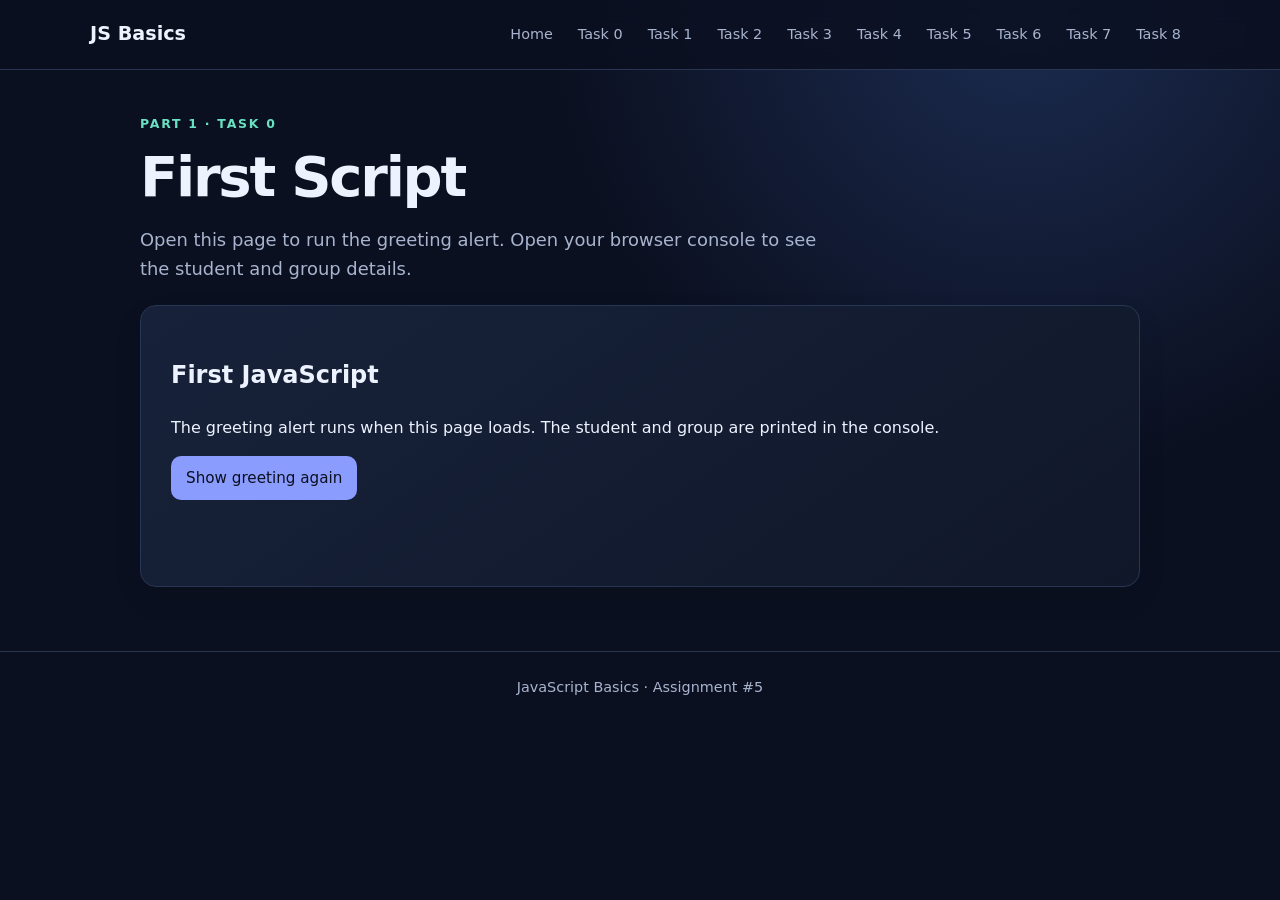
==== task0.html @ da3dda4d "Add first JavaScript task" ====
<!DOCTYPE html>
<html lang="en">
<head>
  <meta charset="UTF-8">
  <meta name="viewport" content="width=device-width, initial-scale=1.0">
  <title>First Script | JavaScript Basics</title>
  <link rel="stylesheet" href="css/style.css">
  <script src="js/app.js" defer></script>
</head>
<body>
  <header class="site-header"><div class="header-inner">
    <a class="brand" href="index.html">JS Basics</a>
    <nav class="navbar" aria-label="Main navigation">
      <a href="index.html">Home</a><a href="task0.html">Task 0</a><a href="task1.html">Task 1</a><a href="task2.html">Task 2</a><a href="task3.html">Task 3</a><a href="task4.html">Task 4</a><a href="task5.html">Task 5</a><a href="task6.html">Task 6</a><a href="task7.html">Task 7</a><a href="task8.html">Task 8</a>
    </nav>
  </div></header>
  <main><p class="kicker">PART 1 · TASK 0</p><h1 class="page-heading">First Script</h1><p class="lead">Open this page to run the greeting alert. Open your browser console to see the student and group details.</p><section class="panel"><h2>First JavaScript</h2><p>The greeting alert runs when this page loads. The student and group are printed in the console.</p><button id="showGreeting">Show greeting again</button><p id="task0Status" class="status" aria-live="polite"></p></section></main><footer>JavaScript Basics · Assignment #5</footer></body></html>
---- css/style.css ----
:root{--bg:#0b1020;--panel:#141c31;--line:#283653;--text:#edf2ff;--muted:#a8b4ce;--accent:#8b9cff;--accent2:#69e0c2}*{box-sizing:border-box}body{margin:0;background:radial-gradient(circle at 80% 0,#1b2b50 0,transparent 35%),var(--bg);color:var(--text);font:16px/1.6 system-ui,-apple-system,Segoe UI,sans-serif;min-height:100vh}.site-header{padding:18px clamp(16px,4vw,56px);border-bottom:1px solid var(--line);background:#0b1020d9;position:sticky;top:0;z-index:2;backdrop-filter:blur(12px)}.header-inner{max-width:1100px;margin:auto;display:flex;align-items:center;justify-content:space-between;gap:20px;flex-wrap:wrap}.brand{font-weight:800;color:var(--text);text-decoration:none;font-size:1.2rem}.navbar{display:flex;gap:7px;flex-wrap:wrap}.navbar a{color:var(--muted);text-decoration:none;padding:5px 9px;border-radius:8px;font-size:.9rem}.navbar a:hover,.navbar a:focus{background:#253250;color:white}main{width:min(100% - 32px,1000px);margin:44px auto 64px}.hero{padding:28px 0}.eyebrow,.kicker{color:var(--accent2);font-size:.78rem;text-transform:uppercase;letter-spacing:.14em;font-weight:700}.hero h1,.page-heading{font-size:clamp(2rem,5vw,3.5rem);line-height:1.1;margin:10px 0 16px;letter-spacing:-.04em}.lead{color:var(--muted);font-size:1.12rem;max-width:680px}.task-grid{display:grid;grid-template-columns:repeat(auto-fit,minmax(220px,1fr));gap:14px;margin-top:32px}.task-card,.panel{display:block;border:1px solid var(--line);background:linear-gradient(145deg,#17223a,#101729);border-radius:16px;padding:20px;color:var(--text);text-decoration:none;box-shadow:0 12px 30px #00000012}.task-card:hover{transform:translateY(-2px);border-color:#6176b4}.task-card span{color:var(--accent2);font-size:.8rem;font-weight:800}.task-card h2{margin:8px 0 2px;font-size:1.15rem}.task-card p,.muted{color:var(--muted);margin:0}.panel{margin:22px 0;padding:clamp(18px,4vw,30px)}.controls{display:flex;gap:10px;flex-wrap:wrap;align-items:center;margin:16px 0}button,.button{border:0;border-radius:10px;padding:10px 15px;background:var(--accent);color:#0b1020;font-weight:750;cursor:pointer;font:inherit;font-size:.95rem}button:hover,.button:hover{filter:brightness(1.1)}button.secondary{background:#2a3857;color:var(--text)}input,select{width:min(100%,360px);padding:11px 12px;border:1px solid #405071;border-radius:10px;background:#0c1427;color:var(--text);font:inherit}input:focus,select:focus{outline:2px solid var(--accent);outline-offset:2px}.demo-box{padding:28px;border-radius:12px;background:#e6ecff;color:#17203a;margin:16px 0;transition:background .2s}.event-box{height:180px;display:grid;place-items:center;border:2px dashed #6476a5;border-radius:14px;background:#1b2944;text-align:center;font-weight:700}.result{padding:12px 14px;background:#0b1427;border:1px solid var(--line);border-radius:10px;min-height:48px;overflow-wrap:anywhere}.list{padding-left:24px}.list li{padding:5px 0}.task-row{display:flex;align-items:center;gap:10px;justify-content:space-between;padding:10px 12px;border-bottom:1px solid var(--line)}.task-row span{overflow-wrap:anywhere}.completed{text-decoration:line-through;color:var(--muted)}.task-row button{padding:5px 10px;font-size:.85rem}.status{color:var(--accent2);min-height:1.5em}.calculator{max-width:420px}.calculator .controls input{min-width:0;flex:1;width:120px}.calculator .result{font-size:1.2rem;font-weight:700}footer{text-align:center;color:var(--muted);padding:24px;border-top:1px solid var(--line);font-size:.9rem}@media(max-width:600px){.site-header{position:static}.navbar a{padding:4px 6px;font-size:.82rem}main{margin-top:28px}.task-row{align-items:flex-start}}
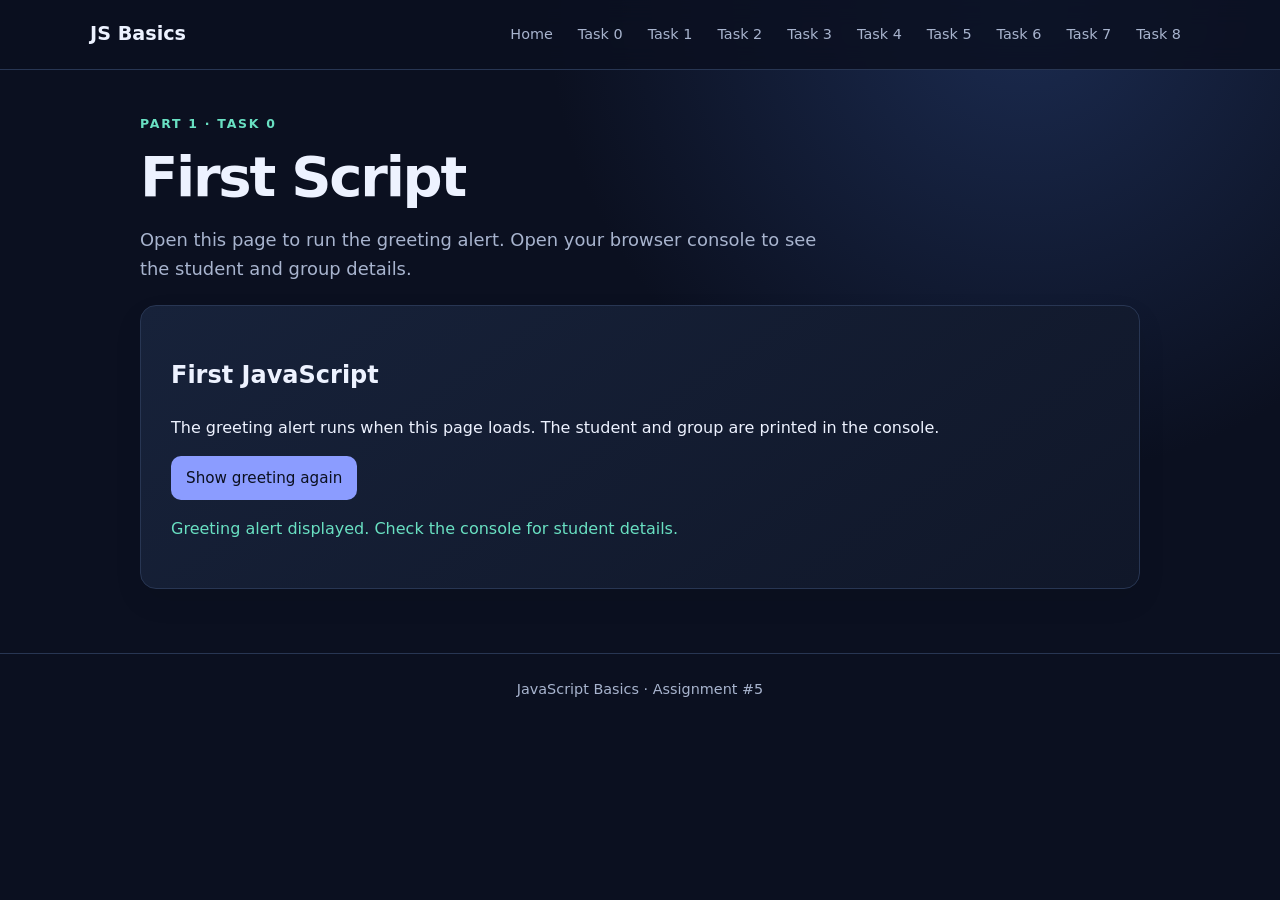
==== commit 6b2d6c15: "Format task0.html with readable indentation" ====
--- a/task0.html
+++ b/task0.html
@@ -1,17 +1,81 @@
 <!DOCTYPE html>
 <html lang="en">
-<head>
-  <meta charset="UTF-8">
-  <meta name="viewport" content="width=device-width, initial-scale=1.0">
-  <title>First Script | JavaScript Basics</title>
-  <link rel="stylesheet" href="css/style.css">
-  <script src="js/app.js" defer></script>
-</head>
-<body>
-  <header class="site-header"><div class="header-inner">
-    <a class="brand" href="index.html">JS Basics</a>
-    <nav class="navbar" aria-label="Main navigation">
-      <a href="index.html">Home</a><a href="task0.html">Task 0</a><a href="task1.html">Task 1</a><a href="task2.html">Task 2</a><a href="task3.html">Task 3</a><a href="task4.html">Task 4</a><a href="task5.html">Task 5</a><a href="task6.html">Task 6</a><a href="task7.html">Task 7</a><a href="task8.html">Task 8</a>
-    </nav>
-  </div></header>
-  <main><p class="kicker">PART 1 · TASK 0</p><h1 class="page-heading">First Script</h1><p class="lead">Open this page to run the greeting alert. Open your browser console to see the student and group details.</p><section class="panel"><h2>First JavaScript</h2><p>The greeting alert runs when this page loads. The student and group are printed in the console.</p><button id="showGreeting">Show greeting again</button><p id="task0Status" class="status" aria-live="polite"></p></section></main><footer>JavaScript Basics · Assignment #5</footer></body></html>+  <head>
+    <meta charset="UTF-8">
+    <meta name="viewport" content="width=device-width, initial-scale=1.0">
+    <title>
+      First Script | JavaScript Basics
+    </title>
+    <link rel="stylesheet" href="css/style.css">
+    <script src="js/app.js" defer>
+    </script>
+  </head>
+  <body>
+    <header class="site-header">
+      <div class="header-inner">
+        <a class="brand" href="index.html">
+          JS Basics
+        </a>
+        <nav class="navbar" aria-label="Main navigation">
+          <a href="index.html">
+            Home
+          </a>
+          <a href="task0.html">
+            Task 0
+          </a>
+          <a href="task1.html">
+            Task 1
+          </a>
+          <a href="task2.html">
+            Task 2
+          </a>
+          <a href="task3.html">
+            Task 3
+          </a>
+          <a href="task4.html">
+            Task 4
+          </a>
+          <a href="task5.html">
+            Task 5
+          </a>
+          <a href="task6.html">
+            Task 6
+          </a>
+          <a href="task7.html">
+            Task 7
+          </a>
+          <a href="task8.html">
+            Task 8
+          </a>
+        </nav>
+      </div>
+    </header>
+    <main>
+      <p class="kicker">
+        PART 1 · TASK 0
+      </p>
+      <h1 class="page-heading">
+        First Script
+      </h1>
+      <p class="lead">
+        Open this page to run the greeting alert. Open your browser console to see the student and group details.
+      </p>
+      <section class="panel">
+        <h2>
+          First JavaScript
+        </h2>
+        <p>
+          The greeting alert runs when this page loads. The student and group are printed in the console.
+        </p>
+        <button id="showGreeting">
+          Show greeting again
+        </button>
+        <p id="task0Status" class="status" aria-live="polite">
+        </p>
+      </section>
+    </main>
+    <footer>
+      JavaScript Basics · Assignment #5
+    </footer>
+  </body>
+</html>
